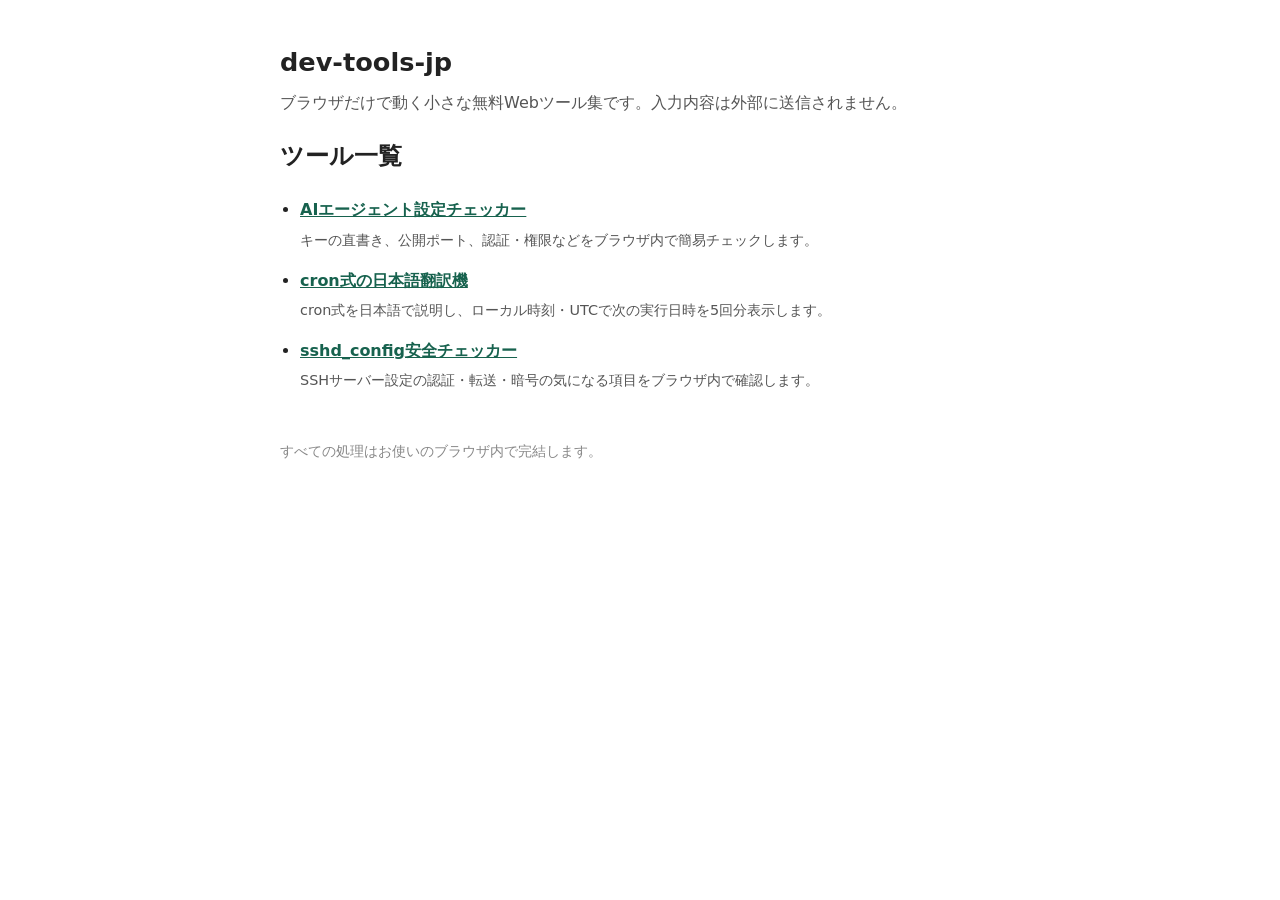
==== index.html @ edb40078 "Add sshd_config security checker" ====
<!DOCTYPE html>
<html lang="ja">
<head>
  <meta charset="utf-8">
  <meta name="viewport" content="width=device-width, initial-scale=1">
  <title>dev-tools-jp | ブラウザだけで動く無料Webツール集</title>
  <meta name="description" content="ブラウザだけで動く小さな無料Webツール集（日本語）。入力内容は外部に送信されず、すべてブラウザ内で処理されます。">
  <style>
    body { font-family: system-ui, -apple-system, "Hiragino Sans", "Noto Sans JP", sans-serif; max-width: 720px; margin: 0 auto; padding: 1.5rem 1rem; line-height: 1.7; color: #222; }
    h1 { font-size: 1.6rem; margin-bottom: .25rem; }
    .lead { color: #555; margin-top: 0; }
    #tool-list { padding-left: 1.25rem; }
    #tool-list a { color: #17624e; font-weight: 600; }
    #tool-list p { color: #555; font-size: .9rem; margin-top: .25rem; }
    footer { margin-top: 3rem; font-size: .85rem; color: #888; }
  </style>
</head>
<body>
  <header>
    <h1>dev-tools-jp</h1>
    <p class="lead">ブラウザだけで動く小さな無料Webツール集です。入力内容は外部に送信されません。</p>
  </header>
  <main>
    <h2>ツール一覧</h2>
    <ul id="tool-list">
      <li><a href="tools/agent-config-check/">AIエージェント設定チェッカー</a><p>キーの直書き、公開ポート、認証・権限などをブラウザ内で簡易チェックします。</p></li>
      <li><a href="tools/cron-ja/">cron式の日本語翻訳機</a><p>cron式を日本語で説明し、ローカル時刻・UTCで次の実行日時を5回分表示します。</p></li>
      <li><a href="tools/sshd-check/">sshd_config安全チェッカー</a><p>SSHサーバー設定の認証・転送・暗号の気になる項目をブラウザ内で確認します。</p></li>
    </ul>
  </main>
  <footer>
    <p>すべての処理はお使いのブラウザ内で完結します。</p>
  </footer>
</body>
</html>
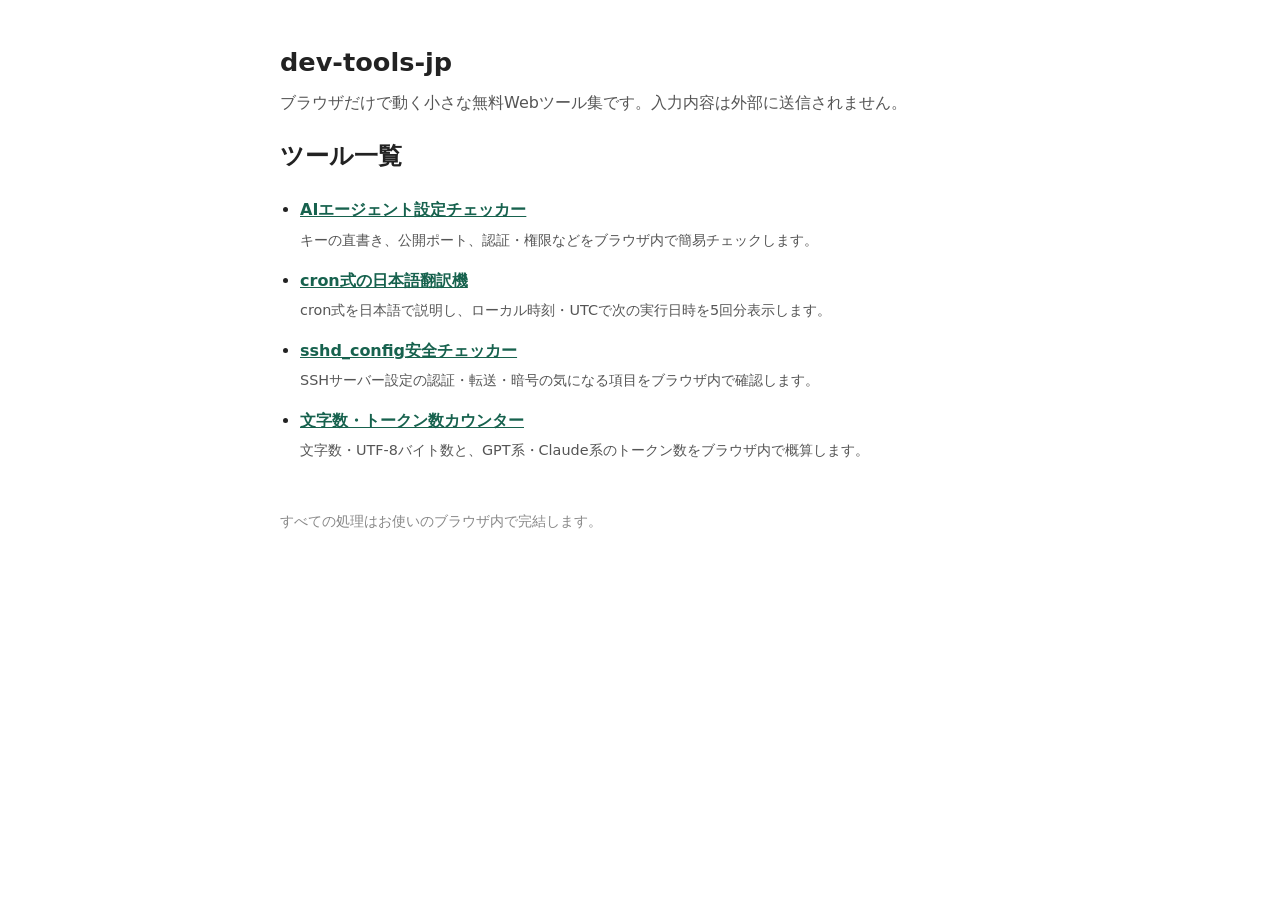
==== commit df91bcb6: "Add token count tool for issue 10" ====
--- a/index.html
+++ b/index.html
@@ -26,6 +26,7 @@
       <li><a href="tools/agent-config-check/">AIエージェント設定チェッカー</a><p>キーの直書き、公開ポート、認証・権限などをブラウザ内で簡易チェックします。</p></li>
       <li><a href="tools/cron-ja/">cron式の日本語翻訳機</a><p>cron式を日本語で説明し、ローカル時刻・UTCで次の実行日時を5回分表示します。</p></li>
       <li><a href="tools/sshd-check/">sshd_config安全チェッカー</a><p>SSHサーバー設定の認証・転送・暗号の気になる項目をブラウザ内で確認します。</p></li>
+      <li><a href="tools/token-count/">文字数・トークン数カウンター</a><p>文字数・UTF-8バイト数と、GPT系・Claude系のトークン数をブラウザ内で概算します。</p></li>
     </ul>
   </main>
   <footer>
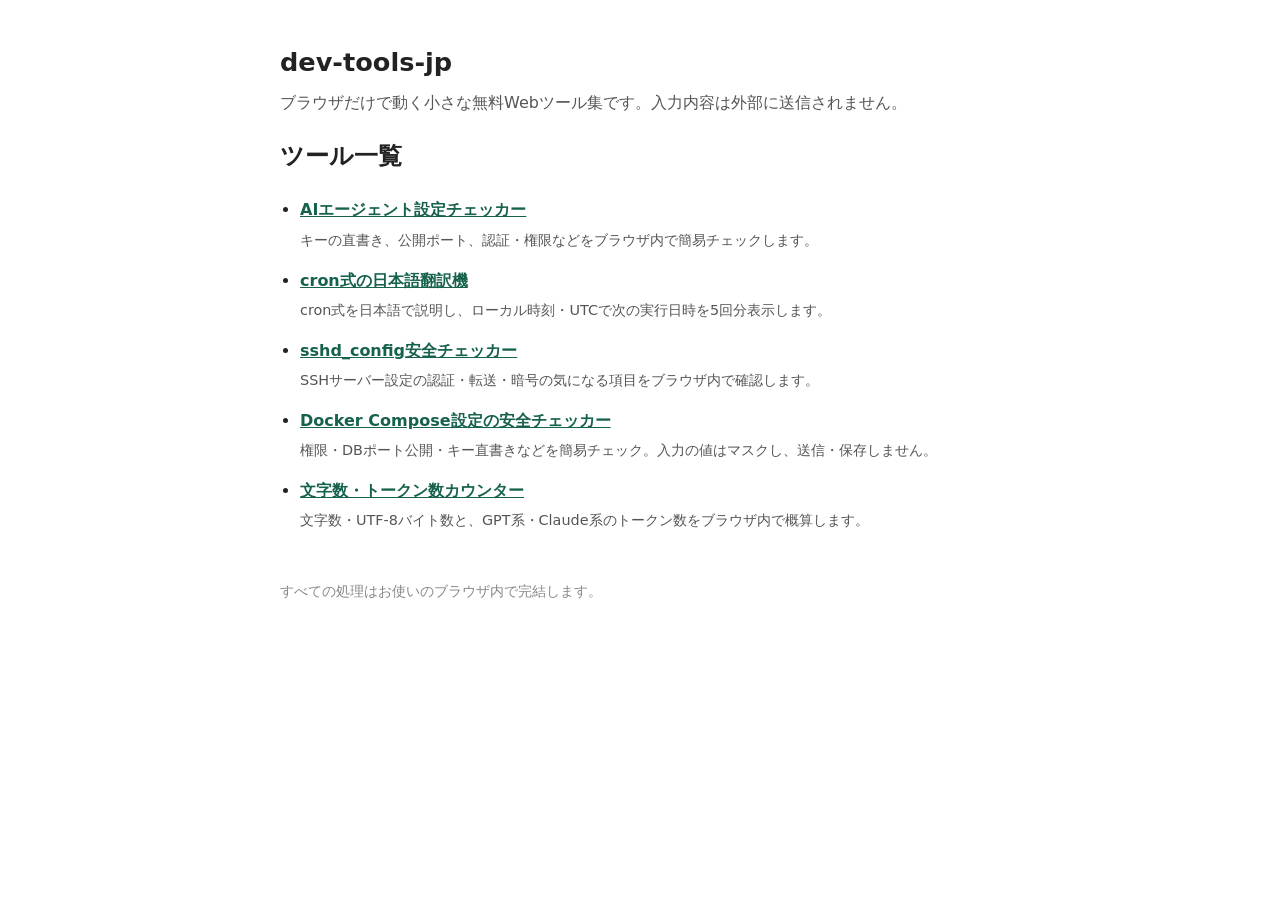
==== commit 30f25e18: "feat: add private in-browser Compose configuration checker" ====
--- a/index.html
+++ b/index.html
@@ -26,6 +26,7 @@
       <li><a href="tools/agent-config-check/">AIエージェント設定チェッカー</a><p>キーの直書き、公開ポート、認証・権限などをブラウザ内で簡易チェックします。</p></li>
       <li><a href="tools/cron-ja/">cron式の日本語翻訳機</a><p>cron式を日本語で説明し、ローカル時刻・UTCで次の実行日時を5回分表示します。</p></li>
       <li><a href="tools/sshd-check/">sshd_config安全チェッカー</a><p>SSHサーバー設定の認証・転送・暗号の気になる項目をブラウザ内で確認します。</p></li>
+      <li><a href="tools/compose-check/">Docker Compose設定の安全チェッカー</a><p>権限・DBポート公開・キー直書きなどを簡易チェック。入力の値はマスクし、送信・保存しません。</p></li>
       <li><a href="tools/token-count/">文字数・トークン数カウンター</a><p>文字数・UTF-8バイト数と、GPT系・Claude系のトークン数をブラウザ内で概算します。</p></li>
     </ul>
   </main>
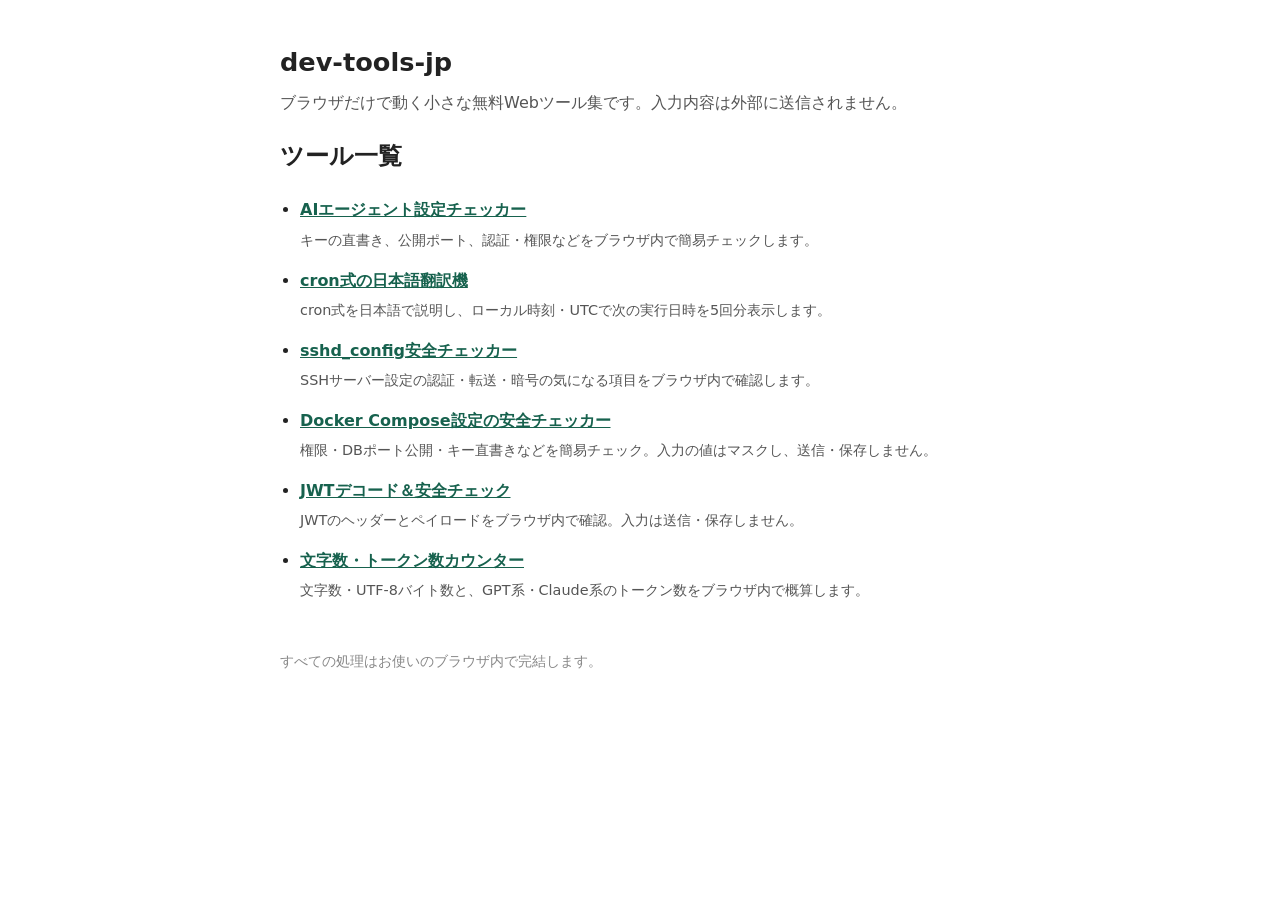
==== commit 9c49aa8d: "feat: add browser-only JWT safety checker" ====
--- a/index.html
+++ b/index.html
@@ -27,6 +27,7 @@
       <li><a href="tools/cron-ja/">cron式の日本語翻訳機</a><p>cron式を日本語で説明し、ローカル時刻・UTCで次の実行日時を5回分表示します。</p></li>
       <li><a href="tools/sshd-check/">sshd_config安全チェッカー</a><p>SSHサーバー設定の認証・転送・暗号の気になる項目をブラウザ内で確認します。</p></li>
       <li><a href="tools/compose-check/">Docker Compose設定の安全チェッカー</a><p>権限・DBポート公開・キー直書きなどを簡易チェック。入力の値はマスクし、送信・保存しません。</p></li>
+      <li><a href="tools/jwt-check/">JWTデコード＆安全チェック</a><p>JWTのヘッダーとペイロードをブラウザ内で確認。入力は送信・保存しません。</p></li>
       <li><a href="tools/token-count/">文字数・トークン数カウンター</a><p>文字数・UTF-8バイト数と、GPT系・Claude系のトークン数をブラウザ内で概算します。</p></li>
     </ul>
   </main>
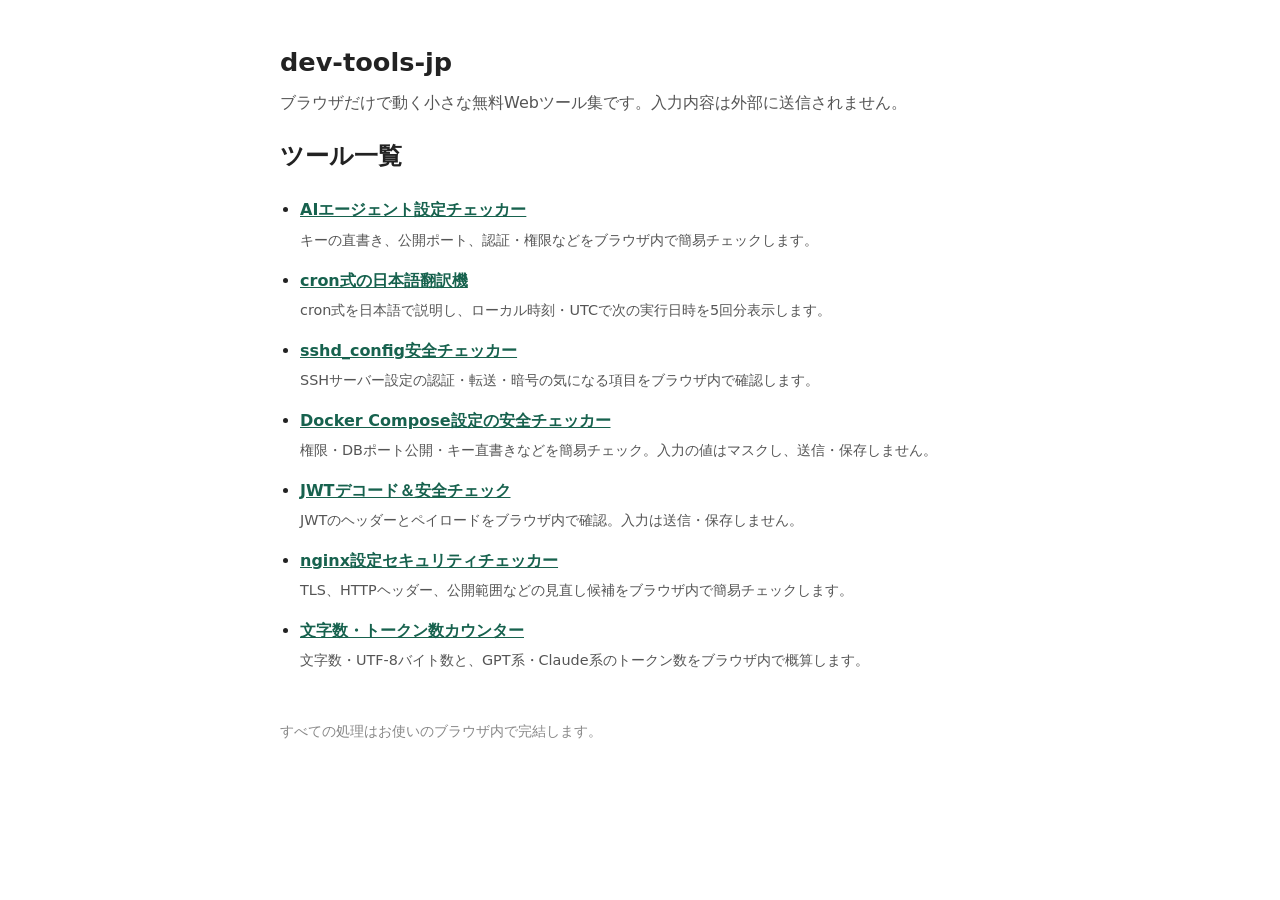
==== commit 5437368a: "Add nginx configuration security checker" ====
--- a/index.html
+++ b/index.html
@@ -28,6 +28,7 @@
       <li><a href="tools/sshd-check/">sshd_config安全チェッカー</a><p>SSHサーバー設定の認証・転送・暗号の気になる項目をブラウザ内で確認します。</p></li>
       <li><a href="tools/compose-check/">Docker Compose設定の安全チェッカー</a><p>権限・DBポート公開・キー直書きなどを簡易チェック。入力の値はマスクし、送信・保存しません。</p></li>
       <li><a href="tools/jwt-check/">JWTデコード＆安全チェック</a><p>JWTのヘッダーとペイロードをブラウザ内で確認。入力は送信・保存しません。</p></li>
+      <li><a href="tools/nginx-check/">nginx設定セキュリティチェッカー</a><p>TLS、HTTPヘッダー、公開範囲などの見直し候補をブラウザ内で簡易チェックします。</p></li>
       <li><a href="tools/token-count/">文字数・トークン数カウンター</a><p>文字数・UTF-8バイト数と、GPT系・Claude系のトークン数をブラウザ内で概算します。</p></li>
     </ul>
   </main>
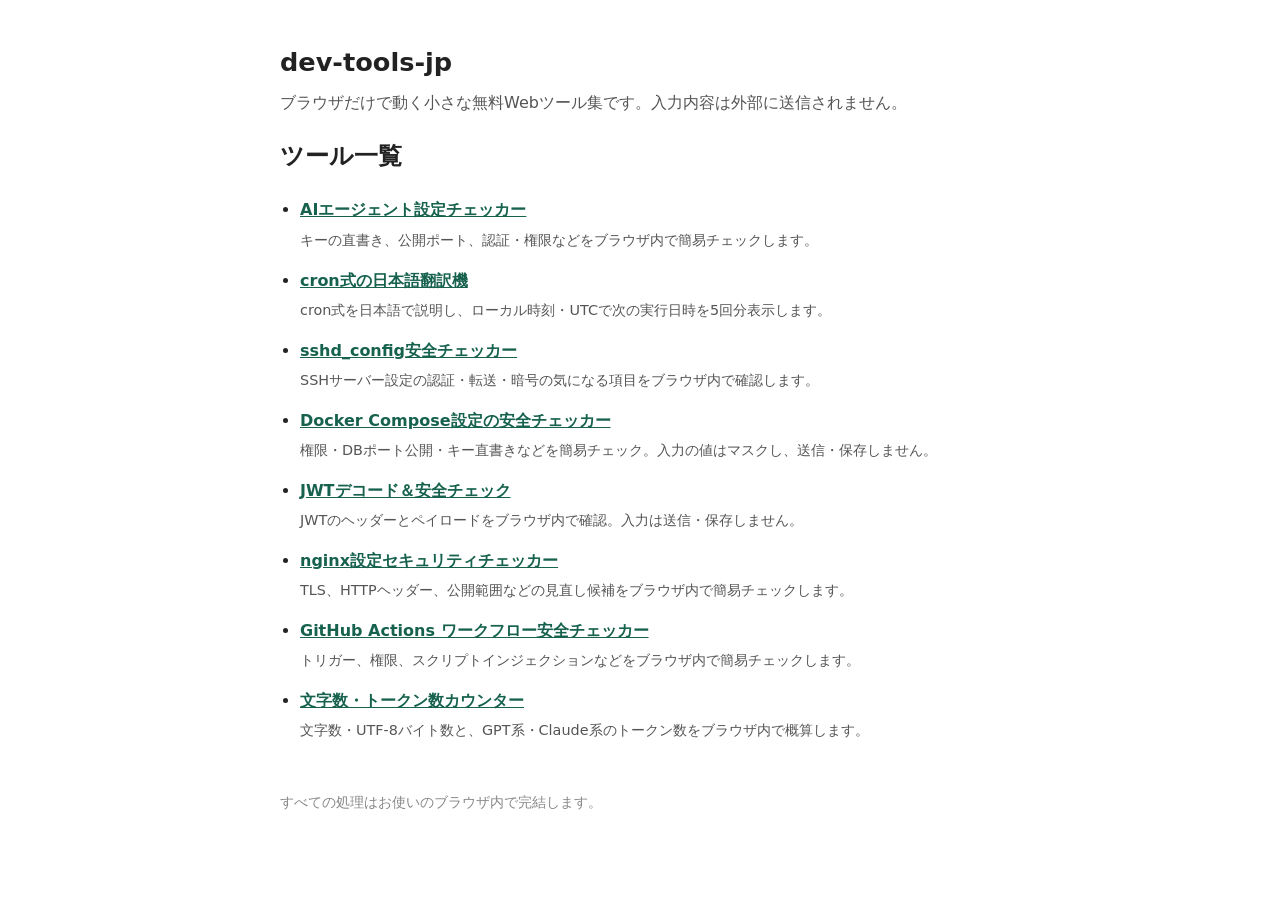
==== commit f00bee38: "feat: add GitHub Actions workflow checker" ====
--- a/index.html
+++ b/index.html
@@ -29,6 +29,7 @@
       <li><a href="tools/compose-check/">Docker Compose設定の安全チェッカー</a><p>権限・DBポート公開・キー直書きなどを簡易チェック。入力の値はマスクし、送信・保存しません。</p></li>
       <li><a href="tools/jwt-check/">JWTデコード＆安全チェック</a><p>JWTのヘッダーとペイロードをブラウザ内で確認。入力は送信・保存しません。</p></li>
       <li><a href="tools/nginx-check/">nginx設定セキュリティチェッカー</a><p>TLS、HTTPヘッダー、公開範囲などの見直し候補をブラウザ内で簡易チェックします。</p></li>
+      <li><a href="tools/gha-check/">GitHub Actions ワークフロー安全チェッカー</a><p>トリガー、権限、スクリプトインジェクションなどをブラウザ内で簡易チェックします。</p></li>
       <li><a href="tools/token-count/">文字数・トークン数カウンター</a><p>文字数・UTF-8バイト数と、GPT系・Claude系のトークン数をブラウザ内で概算します。</p></li>
     </ul>
   </main>
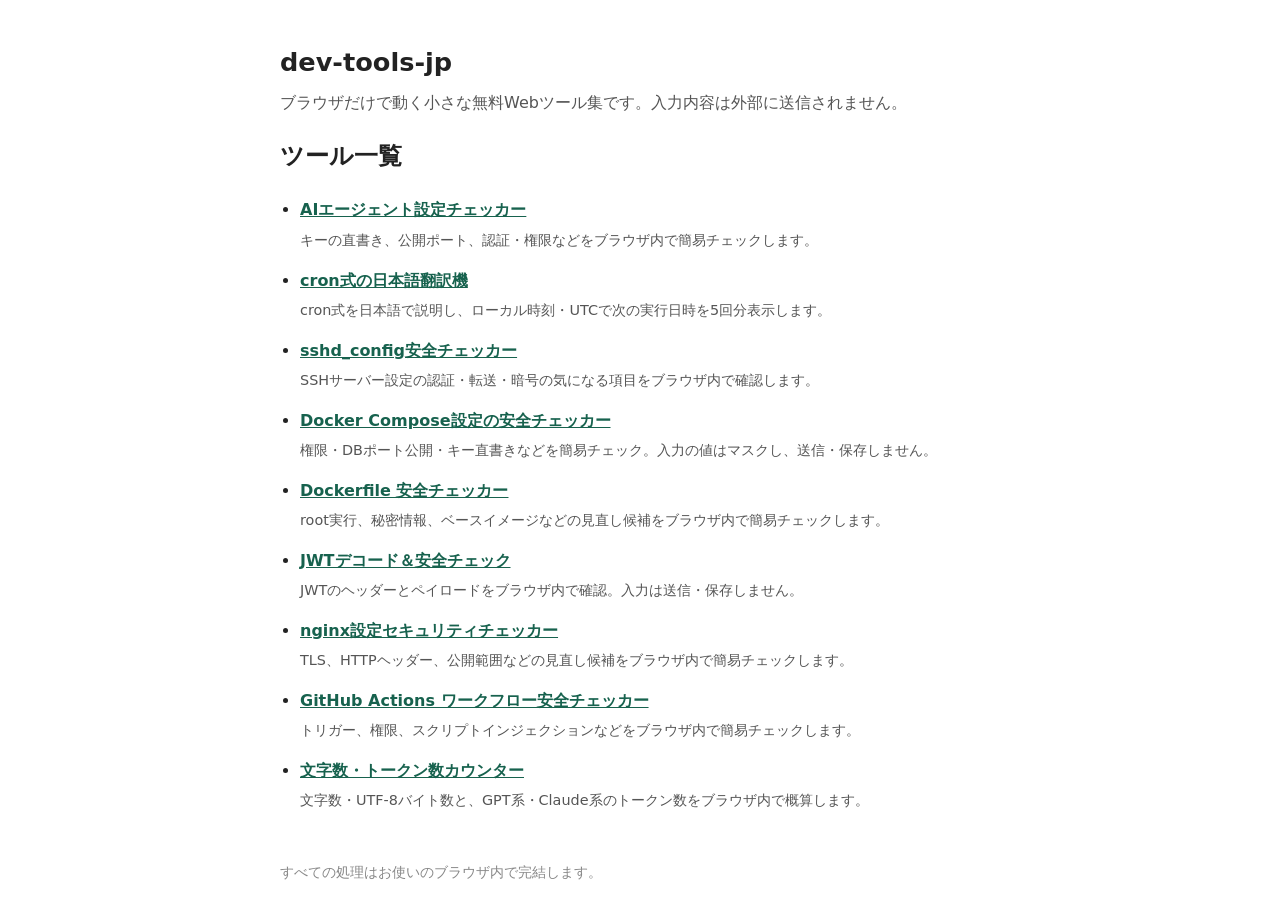
==== commit 54ef7dfd: "Add browser-only Dockerfile safety checker" ====
--- a/index.html
+++ b/index.html
@@ -27,6 +27,7 @@
       <li><a href="tools/cron-ja/">cron式の日本語翻訳機</a><p>cron式を日本語で説明し、ローカル時刻・UTCで次の実行日時を5回分表示します。</p></li>
       <li><a href="tools/sshd-check/">sshd_config安全チェッカー</a><p>SSHサーバー設定の認証・転送・暗号の気になる項目をブラウザ内で確認します。</p></li>
       <li><a href="tools/compose-check/">Docker Compose設定の安全チェッカー</a><p>権限・DBポート公開・キー直書きなどを簡易チェック。入力の値はマスクし、送信・保存しません。</p></li>
+      <li><a href="tools/dockerfile-check/">Dockerfile 安全チェッカー</a><p>root実行、秘密情報、ベースイメージなどの見直し候補をブラウザ内で簡易チェックします。</p></li>
       <li><a href="tools/jwt-check/">JWTデコード＆安全チェック</a><p>JWTのヘッダーとペイロードをブラウザ内で確認。入力は送信・保存しません。</p></li>
       <li><a href="tools/nginx-check/">nginx設定セキュリティチェッカー</a><p>TLS、HTTPヘッダー、公開範囲などの見直し候補をブラウザ内で簡易チェックします。</p></li>
       <li><a href="tools/gha-check/">GitHub Actions ワークフロー安全チェッカー</a><p>トリガー、権限、スクリプトインジェクションなどをブラウザ内で簡易チェックします。</p></li>
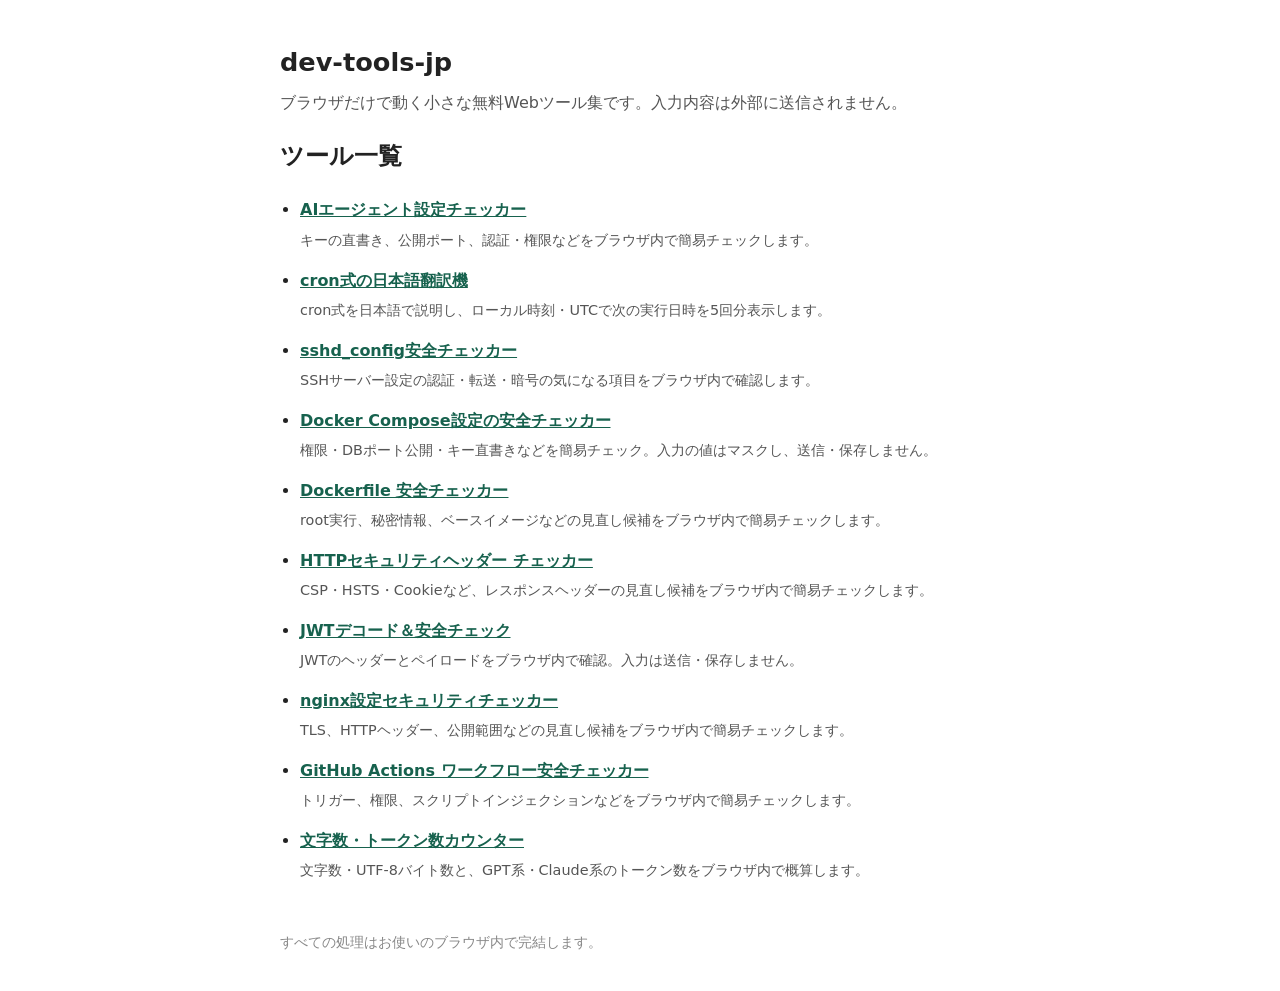
==== commit 4e636009: "Add browser-only HTTP header checker" ====
--- a/index.html
+++ b/index.html
@@ -28,6 +28,7 @@
       <li><a href="tools/sshd-check/">sshd_config安全チェッカー</a><p>SSHサーバー設定の認証・転送・暗号の気になる項目をブラウザ内で確認します。</p></li>
       <li><a href="tools/compose-check/">Docker Compose設定の安全チェッカー</a><p>権限・DBポート公開・キー直書きなどを簡易チェック。入力の値はマスクし、送信・保存しません。</p></li>
       <li><a href="tools/dockerfile-check/">Dockerfile 安全チェッカー</a><p>root実行、秘密情報、ベースイメージなどの見直し候補をブラウザ内で簡易チェックします。</p></li>
+      <li><a href="tools/headers-check/">HTTPセキュリティヘッダー チェッカー</a><p>CSP・HSTS・Cookieなど、レスポンスヘッダーの見直し候補をブラウザ内で簡易チェックします。</p></li>
       <li><a href="tools/jwt-check/">JWTデコード＆安全チェック</a><p>JWTのヘッダーとペイロードをブラウザ内で確認。入力は送信・保存しません。</p></li>
       <li><a href="tools/nginx-check/">nginx設定セキュリティチェッカー</a><p>TLS、HTTPヘッダー、公開範囲などの見直し候補をブラウザ内で簡易チェックします。</p></li>
       <li><a href="tools/gha-check/">GitHub Actions ワークフロー安全チェッカー</a><p>トリガー、権限、スクリプトインジェクションなどをブラウザ内で簡易チェックします。</p></li>
